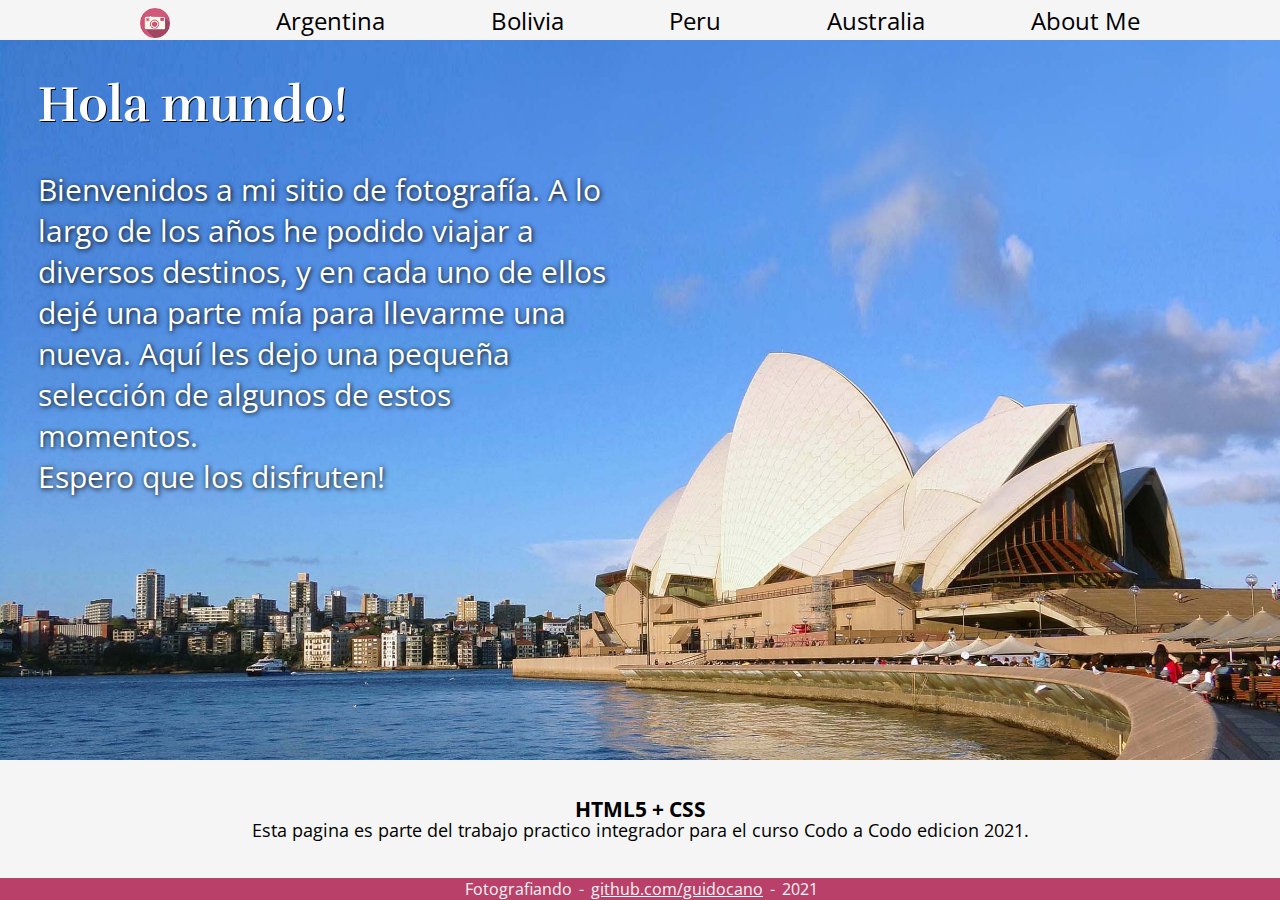
==== index.html @ d4c37d5a "Add files via upload" ====
<!DOCTYPE html>
<html lang="es">
<head>
    <link rel="stylesheet" href="styles.css">
    <link rel="preconnect" href="https://fonts.gstatic.com" crossorigin>
    <link href="https://fonts.googleapis.com/css2?family=Open+Sans+Condensed:wght@300&display=swap" rel="stylesheet">
    <link rel="preconnect" href="https://fonts.googleapis.com">

    <link rel="preconnect" href="https://fonts.googleapis.com">
    <link rel="preconnect" href="https://fonts.gstatic.com" crossorigin>
    <link href="https://fonts.googleapis.com/css2?family=Rufina&display=swap" rel="stylesheet">

    <meta charset="UTF-8">
    <meta http-equiv="X-UA-Compatible" content="IE=edge">
    <meta name="viewport" content="width=device-width, initial-scale=1.0">
    <link rel="shortcut icon" href="camera.png">
    <title>Fotografiando</title>
</head>

<body>

<div class="contenedor" id="columnasyfilas">
    <div class="navbar">
        <a href="Index.html" class="navtext"><img src="camera.png" id="logocamera" alt="logo camara"></a>
        <a href="argentina.html" class="navtext">Argentina</a>
        <a href="bolivia.html" class="navtext">Bolivia</a>
        <a href="peru.html" class="navtext">Peru</a>
        <a href="australia.html" class="navtext">Australia</a>
        <a href="about_me.html" class="navtext">About Me</a>
    </div>

    <div class="cuerpo">
        <div id="overtext">
        <h1>Hola mundo! </h1>
        <div id="textocuerpo">
        <p class="p1">Bienvenidos a mi sitio de fotografía. A lo largo de los años he podido viajar a diversos destinos, y en cada uno de ellos dejé una parte mía para llevarme una nueva. Aquí les dejo una pequeña selección de algunos de estos momentos. </p> <p class="p1">Espero que los disfruten!</p>
        </div></div>
        <div id="div_imagen">
        <img id="imagen_portada" src="opera.jpg" alt="Opera House de Sydney" ></div>
    </div>


    <div class="info">
        <div id= "info_text">
        <h3 id="hinfo">HTML5 + CSS</h3>
        <p>Esta pagina es parte del trabajo practico integrador para el curso Codo a Codo edicion 2021.</p></div>
        </div>

    <div class="footer"> <span class="footer_text">Fotografiando</span>
        <span class="footer_text">-</span>
    <span class="footer_text"><a class="wlink" href="https://github.com/guidocano" target="_blank">github.com/guidocano</a> </span>
    <span class="footer_text">-</span>
    <span class="footer_text">2021</span>
        
     </div>
</div>
    

</body>
</html>
---- styles.css ----
html,
body {
  margin: 0px;
  padding: 0px;
}

.contenedor {
  display: grid;
  height: 100vh;
  width: 100vw;
  row-gap: 0px;
  overflow: hidden;
}

#columnasyfilas {
  grid-template-rows: 40px 77vh auto 25px;
  grid-template-columns: 100vw;
}

.navbar {
  background-color: whitesmoke;
  text-align: center;
  padding: 5px;
}
#logocamera {
  width: 30px;
  vertical-align: middle;
  padding-right: 0%;
}

.navtext {
  color: black;
  padding: 2%;
  text-decoration: none;
  font-family: "Open Sans Condensed", sans-serif;
  font-size: large;
  vertical-align: middle;
}

h1 {
  font-family: "Rufina", serif;
}

.cuerpo {
  height: 100%;
}

#textocuerpo {
  font-family: "Open Sans Condensed", sans-serif;
  font-size: 22px;
  padding-right: 40px;
  text-shadow: 1px 1px 5px black;
  margin: 0px;
  padding: 0px;
  padding-right: 40px;
}

.p1 {
  margin: 0px;
  padding: 0px;
}

#div_imagen {
  height: 100%;
}

#imagen_portada {
  height: 115%;
  width: 100%;
  object-fit: cover;
  object-position: 90% 40%;
}

#overtext {
  margin-left: 5%;
  position: absolute;
  color: white;
  text-shadow: 1px 1px 0px black;
}

.info {
  background-color: whitesmoke;
  text-align: center;
  font-family: "Open Sans Condensed", sans-serif;
  font-size: medium;
  vertical-align: middle;
  display: flex;
  justify-content: center;
  align-items: center;
}

#hinfo {
  margin-bottom: -15px;
}

#info_text {
  margin-top: -25px;
  margin-bottom: -20px;
}

.footer {
  background-color: rgb(185, 65, 105);
  color: whitesmoke;
  text-align:center;
  font-family: "Open Sans Condensed", sans-serif;
  font-size: medium;
  vertical-align: middle;
    }

.footer_text{
  padding-left: 3px;
}

a.wlink:link {
  color: whitesmoke;
}

a.wlink:visited {
  color: whitesmoke;
}

@media screen and (min-width: 480px) {
  h1 {
    font-size: 40px;
  }
  #textocuerpo {
    font-size: 25px;
    padding-right: 150px;
  }
}

@media screen and (min-width: 760px) {
  #imagen_portada {
    object-position: bottom;
  }
  #columnasyfilas {
    grid-template-rows: 40px 80vh auto 22px;
    grid-template-columns: 100vw;
  }
  .navbar {
    padding: 3px;
  }
  #logocamera {
    width: 30px;
  }
  .navtext {
    padding: 4%;
    font-size: x-large;
  }
  h1 {
    font-size: 50px;
  }
  #textocuerpo {
    font-size: 30px;
    padding-right: 150px;
  }
  #overtext {
    margin-right: 20%;
  }
  .info {
    font-size: large;
  }
  #hinfo {
    margin-bottom: -23px;
  }
  .footer {
    font-size: medium;
  }
}

@media screen and (min-width: 1024px) {
  #div_imagen {
    margin-left: 0px;
  }
  #imagen_portada {
    object-position: 50% 70%;
  }
  #overtext {
    margin-left: 3%;
    margin-right: 40%;
  }
}
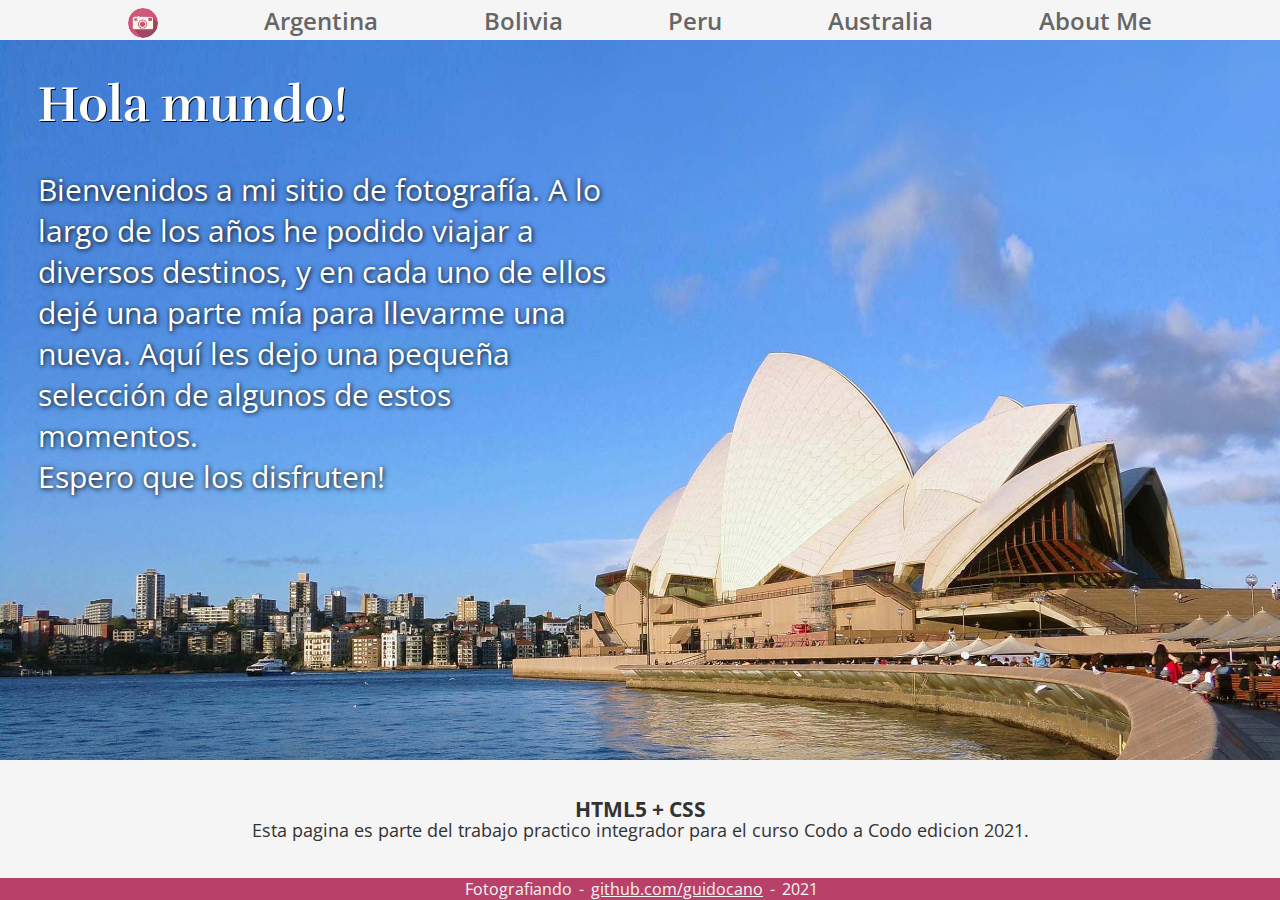
==== commit 1db449ef: "Add files via upload" ====
--- a/index.html
+++ b/index.html
@@ -21,7 +21,7 @@
 
 <div class="contenedor" id="columnasyfilas">
     <div class="navbar">
-        <a href="Index.html" class="navtext"><img src="camera.png" id="logocamera" alt="logo camara"></a>
+        <a href="index.html" class="navtext"><img src="camera.png" id="logocamera" alt="logo camara"></a>
         <a href="argentina.html" class="navtext">Argentina</a>
         <a href="bolivia.html" class="navtext">Bolivia</a>
         <a href="peru.html" class="navtext">Peru</a>
@@ -31,7 +31,7 @@
 
     <div class="cuerpo">
         <div id="overtext">
-        <h1>Hola mundo! </h1>
+        <h1>Hola mundo! <img id="bandera" src="mundo.jpg" alt="mundo"></a></h1>
         <div id="textocuerpo">
         <p class="p1">Bienvenidos a mi sitio de fotografía. A lo largo de los años he podido viajar a diversos destinos, y en cada uno de ellos dejé una parte mía para llevarme una nueva. Aquí les dejo una pequeña selección de algunos de estos momentos. </p> <p class="p1">Espero que los disfruten!</p>
         </div></div>
--- a/styles.css
+++ b/styles.css
@@ -2,6 +2,77 @@
 body {
   margin: 0px;
   padding: 0px;
+}
+
+/* NAVBAR */
+
+
+.navbar a{
+  transition: all 0.4s ease;
+  font-weight: 600;
+}
+.navbar a:hover{
+  color: rgb(185, 65, 105);
+  font-weight: 600;
+  text-shadow: 50 20px 50px rgb(185, 65, 105);
+  
+}
+.navbar {
+  background-color: whitesmoke;
+  text-align: center;
+  padding: 5px;
+  
+}
+#logocamera {
+  width: 30px;
+  vertical-align: middle;
+  padding-right: 0%;
+  border-radius: 50%;
+  transition: all 0.4s ease;
+}
+
+#logocamera:hover{
+  box-shadow: 0 5px 15px rgba(182, 92, 178, 0.4);
+}
+
+.navtext {
+  color: #666;
+  padding: 2%;
+  text-decoration: none;
+  font-family: "Open Sans Condensed", sans-serif;
+  font-size: large;
+  vertical-align: middle;
+}
+
+/* END NAVBAR */
+
+
+#bandera {
+  object-fit: cover;
+  margin-left: 35%;
+  margin-bottom: 4px;
+  width: 25px;
+  height: 25px;
+  vertical-align: middle;
+  box-shadow: 5px 5px 10px rgba(0, 0, 0, 0.4);
+  animation: banderita 1.5s 0.5s 1 normal forwards;
+  opacity: 0;
+  border: 0.1px whitesmoke solid;
+  }
+
+@keyframes banderita {
+  0% {
+  }
+  30% {
+    border-radius: 30%;
+        }
+  100% {
+    width: 25px;
+    margin-left: 10px;
+    opacity: 1;
+    border: 0.5px whitesmoke solid;
+    border-radius: 50%;
+    }
 }
 
 .contenedor {
@@ -10,31 +81,12 @@
   width: 100vw;
   row-gap: 0px;
   overflow: hidden;
+  /* border: none; */
 }
 
 #columnasyfilas {
   grid-template-rows: 40px 77vh auto 25px;
   grid-template-columns: 100vw;
-}
-
-.navbar {
-  background-color: whitesmoke;
-  text-align: center;
-  padding: 5px;
-}
-#logocamera {
-  width: 30px;
-  vertical-align: middle;
-  padding-right: 0%;
-}
-
-.navtext {
-  color: black;
-  padding: 2%;
-  text-decoration: none;
-  font-family: "Open Sans Condensed", sans-serif;
-  font-size: large;
-  vertical-align: middle;
 }
 
 h1 {
@@ -87,6 +139,7 @@
   display: flex;
   justify-content: center;
   align-items: center;
+  color: #333;
 }
 
 #hinfo {
@@ -97,6 +150,10 @@
   margin-top: -25px;
   margin-bottom: -20px;
 }
+
+
+/* FOOTER */
+
 
 .footer {
   background-color: rgb(185, 65, 105);
@@ -130,6 +187,32 @@
 }
 
 @media screen and (min-width: 760px) {
+
+  
+  #bandera {
+    object-fit: cover;
+    margin-left: 20%;
+    margin-bottom: 4px;
+    width: 40px;
+    height: 40px;
+    vertical-align: middle;
+    box-shadow: 5px 5px 10px rgba(0, 0, 0, 0.4);
+    animation: banderita 1.5s 0.5s 1 normal forwards;
+    opacity: 0;
+    border: 0.5px whitesmoke solid;
+    }
+  @keyframes banderita {
+    0% {
+    }
+    30% {
+      border-radius: 30%;
+          }
+     100% {
+      border-radius: 50%;
+      margin-left: 10px;
+      opacity: 1;
+      }
+  }
   #imagen_portada {
     object-position: bottom;
   }
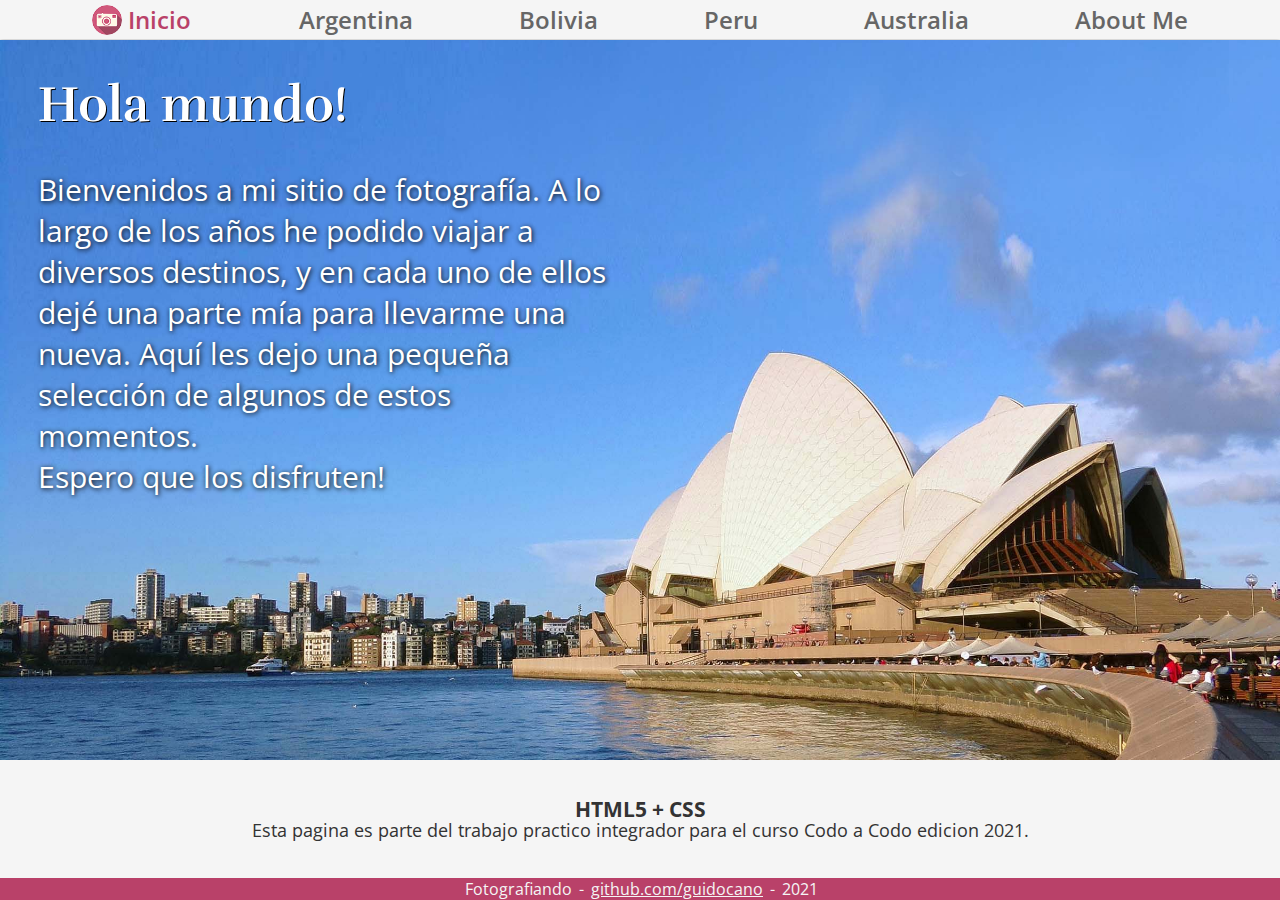
==== commit 4c35d7ba: "Add files via upload" ====
--- a/index.html
+++ b/index.html
@@ -19,15 +19,20 @@
 
 <body>
 
-<div class="contenedor" id="columnasyfilas">
-    <div class="navbar">
-        <a href="index.html" class="navtext"><img src="camera.png" id="logocamera" alt="logo camara"></a>
-        <a href="argentina.html" class="navtext">Argentina</a>
-        <a href="bolivia.html" class="navtext">Bolivia</a>
-        <a href="peru.html" class="navtext">Peru</a>
-        <a href="australia.html" class="navtext">Australia</a>
-        <a href="about_me.html" class="navtext">About Me</a>
-    </div>
+    <div class="contenedor" id="columnasyfilas">
+
+        <header>
+        <div class="navbar">
+            <a href="index.html" class="navtext" id="home" style="color:rgb(185, 65, 105);">
+                <img src="camera.png" id="logocamera" alt="logo camara"><span> Inicio</span> </a>
+            <a href="argentina.html" class="navtext">Argentina</a>
+            <a href="bolivia.html" class="navtext">Bolivia</a>
+            <a href="peru.html" class="navtext">Peru</a>
+            <a href="australia.html" class="navtext">Australia</a>
+            <a href="about_me.html" class="navtext">About <span>Me</span></a>
+        </div>
+        </header>
+    
 
     <div class="cuerpo">
         <div id="overtext">
--- a/styles.css
+++ b/styles.css
@@ -6,7 +6,6 @@
 
 /* NAVBAR */
 
-
 .navbar a{
   transition: all 0.4s ease;
   font-weight: 600;
@@ -14,25 +13,34 @@
 .navbar a:hover{
   color: rgb(185, 65, 105);
   font-weight: 600;
-  text-shadow: 50 20px 50px rgb(185, 65, 105);
+  text-shadow: 2px 2px 40px rgba(185, 65, 105, 0.3);
+  
   
 }
 .navbar {
   background-color: whitesmoke;
   text-align: center;
   padding: 5px;
-  
+  box-shadow: 0 2px 4px 0 rgba(0,0,0,.2);
 }
 #logocamera {
   width: 30px;
-  vertical-align: middle;
+  vertical-align: sub;
   padding-right: 0%;
   border-radius: 50%;
-  transition: all 0.4s ease;
-}
-
-#logocamera:hover{
-  box-shadow: 0 5px 15px rgba(182, 92, 178, 0.4);
+  /* transition: all 0.4s ease; */
+}
+
+/* #logocamera:hover{
+  box-shadow: 2px 2px 40px rgba(185, 65, 105, 0.6);
+} */
+
+#home:hover{
+  text-shadow: 2px 2px 40px rgba(185, 65, 105, 0.6);
+}
+
+.navbar span{
+  display:none;
 }
 
 .navtext {
@@ -177,6 +185,7 @@
 }
 
 @media screen and (min-width: 480px) {
+  
   h1 {
     font-size: 40px;
   }
@@ -188,7 +197,10 @@
 
 @media screen and (min-width: 760px) {
 
-  
+  .navbar span{
+    display:inline;
+  }  
+
   #bandera {
     object-fit: cover;
     margin-left: 20%;
@@ -249,6 +261,7 @@
   .footer {
     font-size: medium;
   }
+
 }
 
 @media screen and (min-width: 1024px) {
